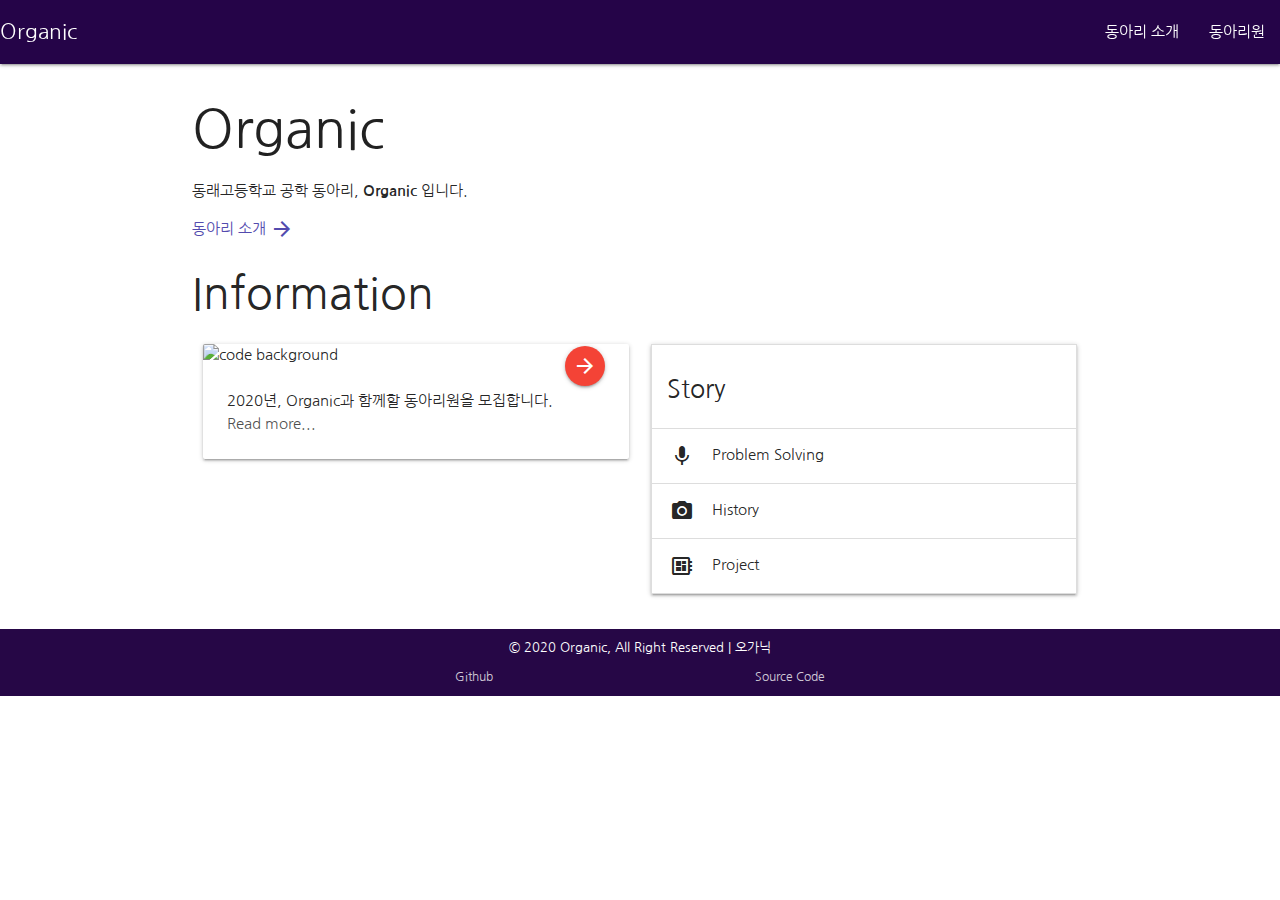
==== index.html @ 1965e8bf "fix typo" ====
<!DOCTYPE html>
<html lang="ko">
<head>
	<!-- Global site tag (gtag.js) - Google Analytics -->
	<script async src="https://www.googletagmanager.com/gtag/js?id=UA-128882787-5"></script>
	<script>
		window.dataLayer = window.dataLayer || [];

		function gtag() {
			dataLayer.push(arguments);
		}

		gtag('js', new Date());

		gtag('config', 'UA-128882787-5');
	</script>

	<meta charset="UTF-8">
	<title>동래고등학교 공학 동아리 | Organic</title>

	<meta name="viewport" content="width=device-width, initial-scale=1, maximum-scale=1, user-scalable=no">
	<meta name="theme-color" content="#250448">

	<link href="https://fonts.googleapis.com/css?family=Nanum+Gothic" rel="stylesheet">
	<link href="https://fonts.googleapis.com/icon?family=Material+Icons" rel="stylesheet">

	<link rel="stylesheet" href="https://cdnjs.cloudflare.com/ajax/libs/materialize/1.0.0/css/materialize.min.css">
	<script src="https://cdnjs.cloudflare.com/ajax/libs/materialize/1.0.0/js/materialize.min.js"></script>

	<link rel="stylesheet" href="/assets/css/main.css">

	<style>
		* {
			font-family: 'Nanum Gothic', sans-serif;
		}
	</style>

	<meta name="description" content="동래고등학교 공학 동아리, Organic 홈페이지입니다.">
	<link rel="canonical" href="https://org.dnhs.me">
	<meta property="al:web:url" content="https://org.dnhs.me">

	<meta property="og:title" content="동래고등학교 공학 동아리 | Organic">
	<meta property="og:site_name" content="Organic">
	<meta property="og:url" content="https://org.dnhs.me/">
	<meta property="og:description" content="동래고등학교 공학 동아리, Organic 홈페이지입니다.">
	<meta property="og:type" content="website">
	<meta property="og:image" content="/images/organic_icon.jpg">
</head>
<body>
<div class="navbar-fixed">
	<nav style="background-color: #250448;">
		<div class="nav-wrapper">
			<a href="/" class="brand-logo navbar-margin" style="font-size: 1.4em;">Organic</a>
			<a href="#" data-target="slide-out" class="sidenav-trigger"><i class="material-icons">menu</i></a>
			<ul id="nav-mobile" class="right hide-on-med-and-down">
				<li><a href="/intro/" class="auth">동아리 소개</a></li>
				<li><a href="/members/" class="auth">동아리원</a></li>
			</ul>
		</div>
	</nav>
</div>

<ul id="slide-out" class="sidenav">
	<li>
		<div class="user-view">
			<div class="background">
				<img alt="background" src="/images/bg.png">
			</div>
			<div style="height: 80px"></div>
			<a style="display: inline-block; margin-bottom: 10px;">
				<span class="white-text name" style="font-weight: bold;">Organic</span>
			</a>
			<a><span class="white-text email" style="font-style: italic;">- 동래고등학교</span></a>
		</div>
	</li>
	<li><a href="/intro/"><i class="material-icons">info</i>동아리 소개</a></li>
	<li><a href="/members/"><i class="material-icons">people</i>동아리원</a></li>
	<li><div class="divider"></div></li>
	<li><a class="subheader">바로가기</a></li>
	<li><a href="https://github.com/dongnae/" target="_blank"><i class="material-icons">link</i>Github</a></li>
</ul>

<div class="container">
	<h2 class="main-name">Organic</h2>
	<p class="main-text">동래고등학교 공학 동아리, <b>Organic</b> 입니다.</p>
	<a href="/intro/" style="color: #534bae; display: inline-flex; align-items: center;">동아리 소개<i style="display: inline-block; margin-left: 4px;"
	                                                                                              class="material-icons">arrow_forward</i></a>


	<h3 class="main-name">Information</h3>
	<div class="row">
		<div class="col s12 m6">
			<div class="card hoverable">
				<div class="card-image">
					<img src="/images/apply_bg.jpg" alt="code background">
					<span class="card-title" style="font-size: 1.4em;">
                        <a style="color: inherit;" href="/application/">2020년 동아리원 모집</a>
                    </span>
					<a class="btn-floating halfway-fab waves-effect waves-light red"
					   href="/application/"><i class="material-icons">arrow_forward</i></a>
				</div>
				<div class="card-content" style="display: block;">
					<a href="/application/" style="color: inherit;">
						<div>2020년, Organic과 함께할 동아리원을 모집합니다.
							<p style="display: inline-block; margin-left: auto; margin-right: 0; color: rgba(0,0,0,.7);">
								Read more...</p></div>
					</a>

				</div>
			</div>
		</div>
		<div class="col s12 m6">
			<div class="hide-on-med-and-up" style="height: 12px;"></div>
			<hr class="hide-on-med-and-up" style="background-color: #250448; height: 1px; border: 0; margin: 0;">
			<div class="hide-on-med-and-up" style="height: 16px;"></div>

			<ul class="collapsible hoverable">
				<li>
					<div class="collapsible-header"><h5 class="blue-color">Story</h5></div>
                    <div class="collapsible-body"><span>- Organic Story</span></div>
				</li>
				<li>
					<div class="collapsible-header"><i class="material-icons">mic</i>Problem Solving</div>
                    <div class="collapsible-body"><span><a href="https://codeup.kr/status.php?school=332" target="_blank">동래고등학교 코드업 그룹</a></span></div>
				</li>
				<li>
					<div class="collapsible-header"><i class="material-icons">camera_alt</i>History</div>
					<div class="collapsible-body"><ul>
						<li>2020년 | Organic 동아리 개설</li>
					</ul></div>
				</li>
				<li>
					<div class="collapsible-header"><i class="material-icons">developer_board</i>Project</div>
					<div class="collapsible-body"><span>
						진행한 프로젝트는 <a href="https://blog.dnhs.me">블로그</a>에서 찾을 수 있습니다.
					</span></div>
				</li>
			</ul>
		</div>
	</div>

</div>

<footer class="page-footer" style="padding: 0; background-color: #250448; margin: 0">
	<div class="footer-copyright" style="font-size: 80%;">
		<div class="container" style="text-align: center; color: white;">
			<div style="font-size: 1.05em;">
				© 2020 Organic, All Right Reserved | 오가닉
			</div>
			<div style="display: flex; justify-content: space-evenly; margin-top: 10px;">
				<a style="color: rgba(255, 255, 255, 0.8);"
				   href="https://github.com/dongnae/"
				   target="_blank">Github</a>
				<a style="color: rgba(255, 255, 255, 0.8);"
				   href="https://github.com/dongnae/org.dnhs.me/"
				   target="_blank">Source Code</a>
			</div>
		</div>
	</div>
</footer>

<script>
	document.addEventListener('DOMContentLoaded', function () {
		var elems = document.querySelectorAll('.sidenav');
		var instances = M.Sidenav.init(elems, {});
	});

	document.addEventListener('DOMContentLoaded', function () {
		var elems = document.querySelectorAll('.collapsible');
		var instances = M.Collapsible.init(elems, {});
	});
</script>

</body>
</html>
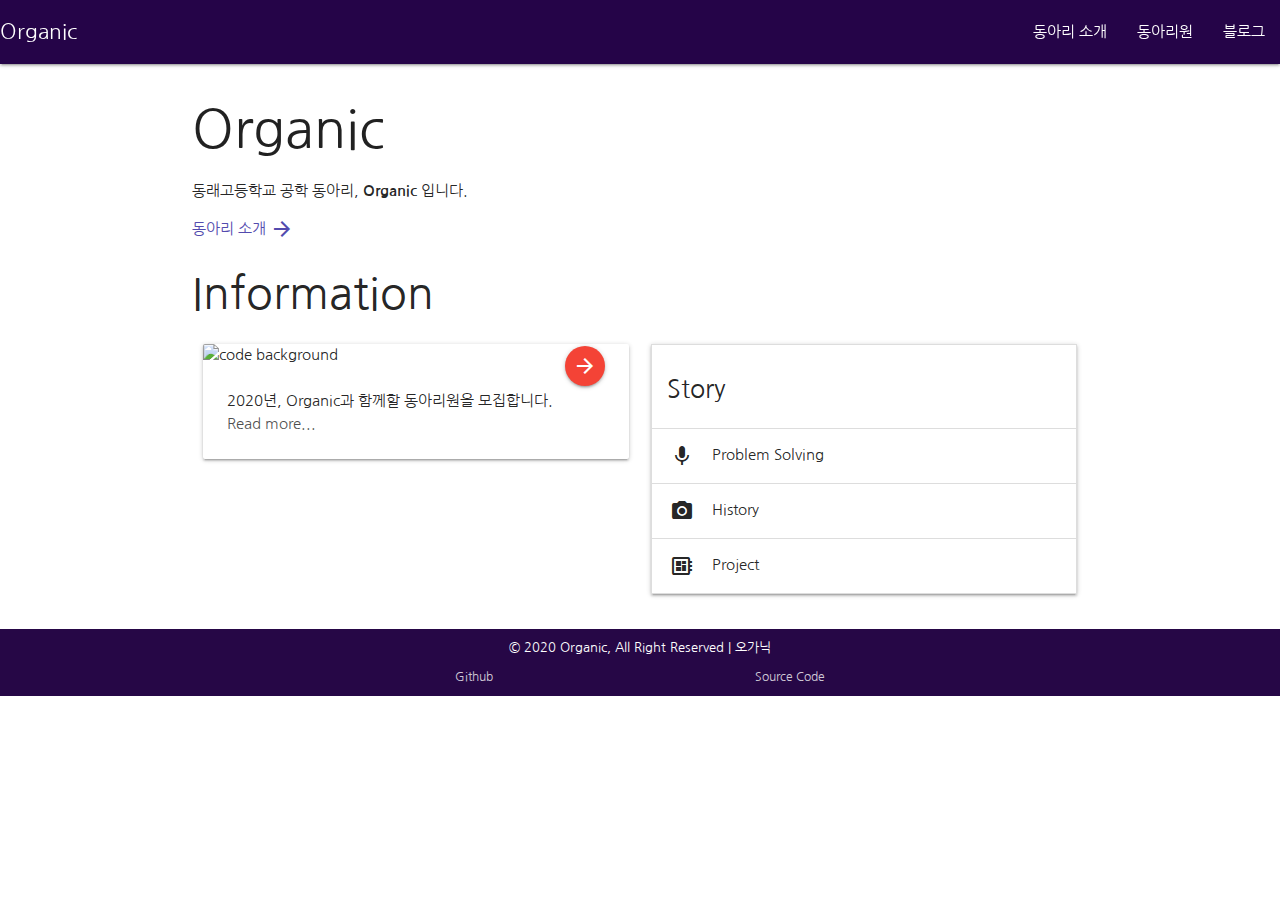
==== commit 7358f882: "footer 관련 수정" ====
--- a/index.html
+++ b/index.html
@@ -45,6 +45,8 @@
 	<meta property="og:description" content="동래고등학교 공학 동아리, Organic 홈페이지입니다.">
 	<meta property="og:type" content="website">
 	<meta property="og:image" content="/images/organic_icon.jpg">
+
+	<meta name="naver-site-verification" content="6ecbc4acfc7912f9f84978b91cbf0e7982716669"/>
 </head>
 <body>
 <div class="navbar-fixed">
@@ -55,6 +57,7 @@
 			<ul id="nav-mobile" class="right hide-on-med-and-down">
 				<li><a href="/intro/" class="auth">동아리 소개</a></li>
 				<li><a href="/members/" class="auth">동아리원</a></li>
+				<li><a href="https://blog.dnhs.me" class="auth">블로그</a></li>
 			</ul>
 		</div>
 	</nav>
@@ -75,9 +78,12 @@
 	</li>
 	<li><a href="/intro/"><i class="material-icons">info</i>동아리 소개</a></li>
 	<li><a href="/members/"><i class="material-icons">people</i>동아리원</a></li>
-	<li><div class="divider"></div></li>
+	<li>
+		<div class="divider"></div>
+	</li>
 	<li><a class="subheader">바로가기</a></li>
 	<li><a href="https://github.com/dongnae/" target="_blank"><i class="material-icons">link</i>Github</a></li>
+	<li><a href="https://blog.dnhs.me" target="_blank"><i class="material-icons">link</i>블로그</a></li>
 </ul>
 
 <div class="container">
@@ -117,17 +123,19 @@
 			<ul class="collapsible hoverable">
 				<li>
 					<div class="collapsible-header"><h5 class="blue-color">Story</h5></div>
-                    <div class="collapsible-body"><span>- Organic Story</span></div>
+					<div class="collapsible-body"><span>- Organic Story</span></div>
 				</li>
 				<li>
 					<div class="collapsible-header"><i class="material-icons">mic</i>Problem Solving</div>
-                    <div class="collapsible-body"><span><a href="https://codeup.kr/status.php?school=332" target="_blank">동래고등학교 코드업 그룹</a></span></div>
+					<div class="collapsible-body"><span><a href="https://codeup.kr/status.php?school=332" target="_blank">동래고등학교 코드업 그룹</a></span></div>
 				</li>
 				<li>
 					<div class="collapsible-header"><i class="material-icons">camera_alt</i>History</div>
-					<div class="collapsible-body"><ul>
-						<li>2020년 | Organic 동아리 개설</li>
-					</ul></div>
+					<div class="collapsible-body">
+						<ul>
+							<li>2020년 | Organic 동아리 개설</li>
+						</ul>
+					</div>
 				</li>
 				<li>
 					<div class="collapsible-header"><i class="material-icons">developer_board</i>Project</div>
